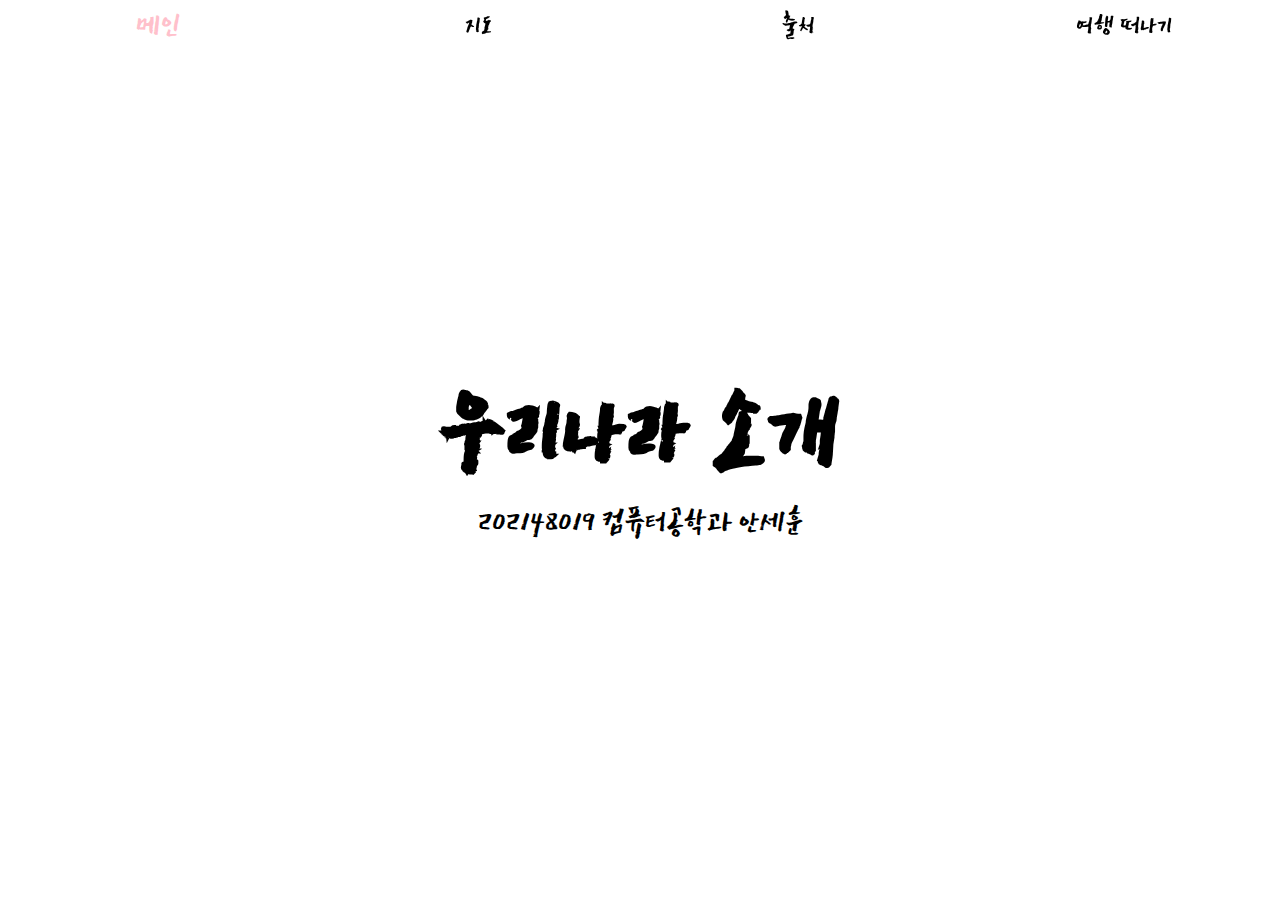
==== index.html @ 1bf94b6b "Version 2022-05-31" ====
<html xmlns="http://www.w3.org/1999/xhtml">
    <style>
        *{
            margin : 0;
            padding : 0;
            font-family: 'East Sea Dokdo', cursive;
        }
    #btn_group button{
        border: 0px;
        background-color: transparent;
        background-image: none !important;
        text-align: center;
        font-size : 30px;
        color : black;
        position : fixed;
        top : 0%;
        z-index: 1;
    }
    #btn_group :nth-child(1){
        left: 0%;
        width: 25%;
        height: 50px;
        margin-left: -2px;
        margin-right: -2px;
    }
    #btn_group :nth-child(2){
        left: 25%;
        width: 25%;
        height: 50px;
        margin-left: -2px;
        margin-right: -2px;
    }
    #btn_group :nth-child(3){
        left: 50%;
        width: 25%;
        height: 50px;
        margin-left: -2px;
        margin-right: -2px;
    }
    #btn_group :nth-child(4){
        left: 75%;
        width: 26%;
        height: 50px;
        margin-left: -2px;
        margin-right: -2px;
    }
    #btn_group button:hover{
        background-color : white;
        color : pink;
        font-size: 35px;
    }
    .box01{
        width: 100%;
        height: 100vh; 
        position: relative;
    }
    .box01::before{
        content: "";
        background: url(https://images.unsplash.com/photo-1540175496787-f3afe88ebc00?ixlib=rb-1.2.1&raw_url=true&q=80&fm=jpg&crop=entropy&cs=tinysrgb&ixid=MnwxMjA3fDB8MHxwaG90by1wYWdlfHx8fGVufDB8fHx8&auto=format&fit=crop&w=1722);
        background-repeat: no-repeat;
        background-size: cover;
        opacity: 0.6;
        position: absolute;
        top: 0%;
        left: 0%;
        right: 0%;
        bottom: 0%;
    }
    .box01 h1{
    color: rgb(0,0,0);
    text-align: center;
    top: 40%;  
    position: relative;
    font-size: 7em;
    }
    .box01 p{
        color: rgb(0,0,0);
        text-align: center;
        top: 40%;
        position: relative;
        font-size: 35px;
    }

    </style>
    <head>
        <title>homepage</title>
        <meta charset="utf-8">
        <link rel="preconnect" href="https://fonts.googleapis.com">
        <link rel="preconnect" href="https://fonts.gstatic.com" crossorigin> 
        <link href="https://fonts.googleapis.com/css2?family=East+Sea+Dokdo&display=swap" rel="stylesheet">
        <meta http-equiv="Expires" content="Mon, 06 Jan 1990 00:00:01 GMT" />
        <meta http-equiv="Expires" content="-1" />
        <meta http-equiv="Pragma" content="no-cache" />
        <meta http-equiv="Cache-Control" content="no-cache" />
    </head>
    <body>
        <div class="box01">
            <h1>
                우리나라 소개
            </h1>
            <p>
                202148019 컴퓨터공학과 안세훈
            </p>
        </div>
        <div id = "btn_group">
            <button type="button" onclick="location.href='mainBtn/main.html'">
                메인
            </button>
            <button type="button" onclick="location.href='mainBtn/map.html'">
                지도
            </button>
            <button type="button" onclick="location.href='mainBtn/info.html'">
                출처
            </button>
            <button tpye="button" onclick="location.href='mainBtn/locations/서울.html'">
                여행 떠나기
            </button>
        </div>
    </body>
</html>
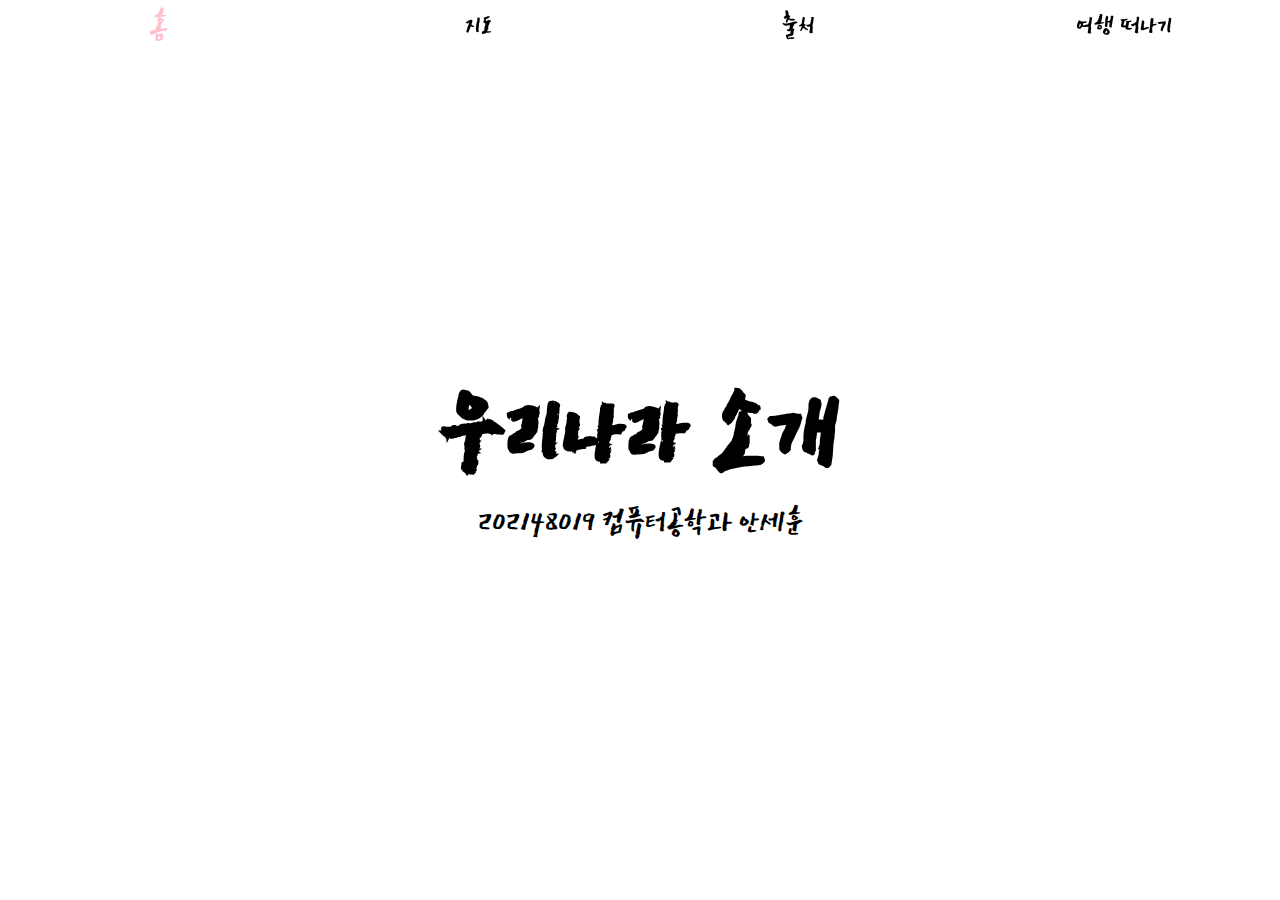
==== commit b45af82a: "0.2v" ====
--- a/index.html
+++ b/index.html
@@ -103,8 +103,8 @@
             </p>
         </div>
         <div id = "btn_group">
-            <button type="button" onclick="location.href='mainBtn/main.html'">
-                메인
+            <button type="button" onclick="location.href='mainBtn/home.html'">
+                홈
             </button>
             <button type="button" onclick="location.href='mainBtn/map.html'">
                 지도
